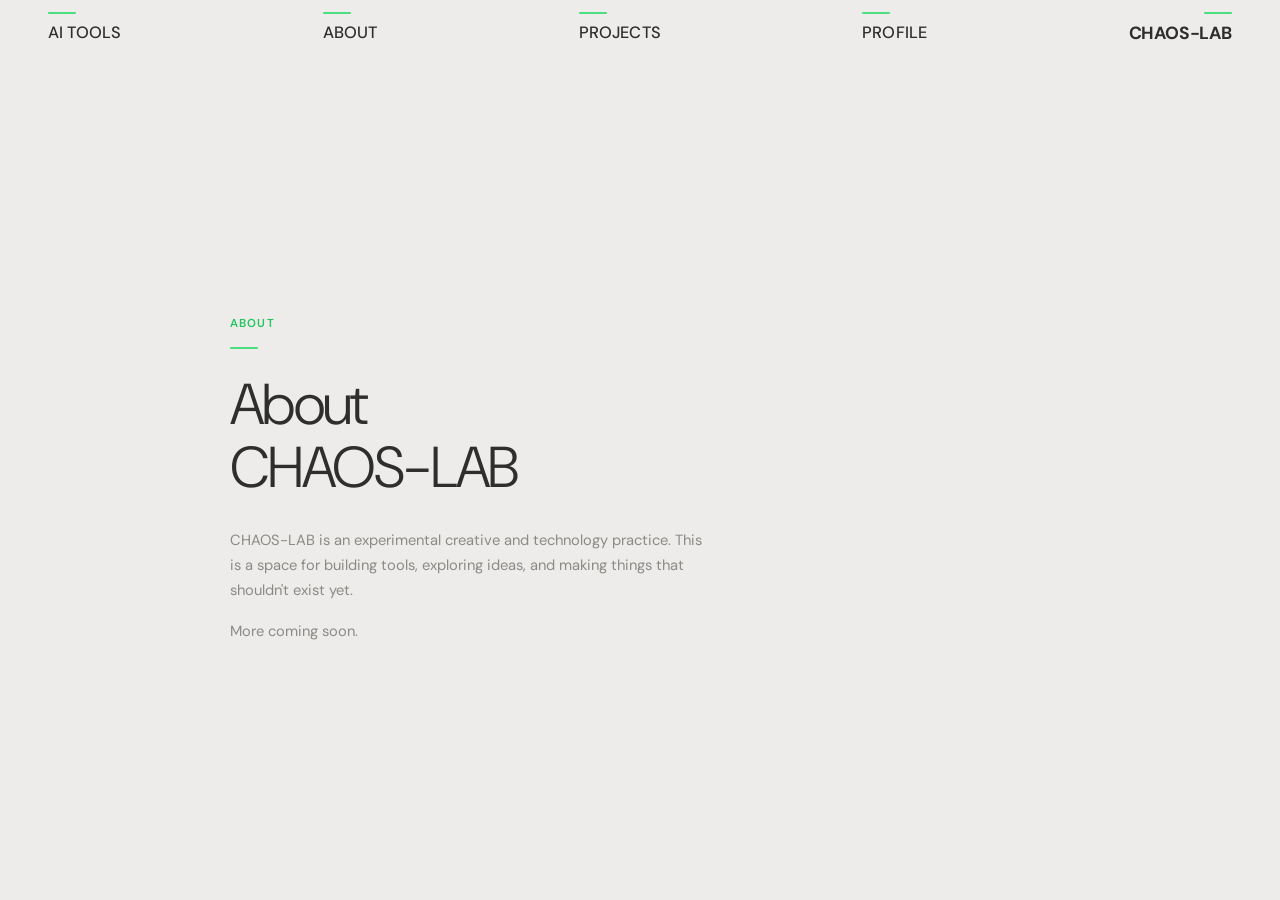
==== about/index.html @ 1e8b27f1 "Add files via upload" ====
<!DOCTYPE html>
<html lang="en">
<head>
<meta charset="UTF-8"/><meta name="viewport" content="width=device-width, initial-scale=1.0"/>
<title>About — CHAOS-LAB</title>
<link rel="preconnect" href="https://fonts.googleapis.com"/>
<link href="https://fonts.googleapis.com/css2?family=DM+Sans:wght@300;400;500;600&family=DM+Mono:wght@400;500&display=swap" rel="stylesheet"/>
<link rel="stylesheet" href="/shared.css"/>
</head>
<body>
<nav>
  <div class="nav-item"><div class="nav-dash"></div><a href="/tools/prompt-architect" class="nav-label">AI TOOLS</a></div>
  <div class="nav-item"><div class="nav-dash"></div><a href="/about" class="nav-label">ABOUT</a></div>
  <div class="nav-item"><div class="nav-dash"></div><a href="/projects" class="nav-label">PROJECTS</a></div>
  <div class="nav-item"><div class="nav-dash"></div><a href="/profile" class="nav-label">PROFILE</a></div>
  <div class="nav-right"><div class="nav-right-dash"></div><a href="/" class="nav-right-label">CHAOS-LAB</a></div>
</nav>
<main class="placeholder-hero content">
  <div class="placeholder-tag">About</div>
  <div class="section-dash"></div>
  <h1 class="page-title">About<br>CHAOS-LAB</h1>
  <p class="placeholder-body">CHAOS-LAB is an experimental creative and technology practice. This is a space for building tools, exploring ideas, and making things that shouldn't exist yet.</p>
  <p class="placeholder-body" style="margin-top:16px;">More coming soon.</p>
</main>
</body>
</html>
---- shared.css ----
*, *::before, *::after { box-sizing: border-box; margin: 0; padding: 0; }
:root {
  --bg: #eeecea;
  --surface: #f5f4f1;
  --border: #dddbd7;
  --border-light: #e5e3df;
  --text: #2e2e2c;
  --muted: #8a8a86;
  --green: #4ade80;
  --green-dark: #22c55e;
  --green-dim: rgba(74,222,128,0.18);
  --radius: 4px;
}
html, body { height: 100%; }
body { font-family: 'DM Sans', sans-serif; background: var(--bg); color: var(--text); min-height: 100vh; display: flex; flex-direction: column; }

/* NAV */
nav { position: fixed; top: 0; left: 0; right: 0; padding: 10px 48px 0; display: flex; align-items: flex-start; justify-content: space-between; z-index: 100; background: var(--bg); }


.nav-item { display: flex; flex-direction: column; padding-top: 2px; }
.nav-dash { width: 28px; height: 2px; background: var(--green); border-radius: 1px; margin-bottom: 8px; }
.nav-label { font-size: 1.025rem; font-weight: 500; color: var(--text); text-decoration: none; letter-spacing: 0.01em; margin-bottom: 5px; display: block; transition: color 0.15s; }
.nav-label:hover { color: var(--green-dark); }



.nav-right { display: flex; flex-direction: column; align-items: flex-end; padding-top: 2px; gap: 8px; }
.nav-right-dash { width: 28px; height: 2px; background: var(--green); border-radius: 1px; }
.nav-right-label { font-size: 1.1rem; font-weight: 700; letter-spacing: -0.01em; color: var(--text); text-decoration: none; transition: color 0.15s; }
.nav-right-label:hover { color: var(--green-dark); }

/* TOOL GRID */
.tool-grid { display: grid; grid-template-columns: repeat(3, 1fr); gap: 10px; margin-bottom: 32px; }
.tool-btn { padding: 14px 10px; border: 1px solid var(--border); border-radius: var(--radius); background: var(--surface); font-family: 'DM Sans', sans-serif; font-size: 0.72rem; font-weight: 600; letter-spacing: 0.09em; text-transform: uppercase; color: var(--muted); cursor: pointer; transition: all 0.15s; text-decoration: none; display: flex; align-items: center; justify-content: center; text-align: center; }
.tool-btn:hover { border-color: var(--green); color: var(--text); }
.tool-btn.active { background: var(--green); border-color: var(--green); color: var(--text); font-weight: 700; }
.tool-btn.soon { opacity: 0.45; cursor: default; pointer-events: none; }

/* SECTION DASH */
.section-dash { width: 28px; height: 2px; background: var(--green); border-radius: 1px; margin-bottom: 24px; }

/* CONTENT */
.content { max-width: 900px; margin: 0 auto; padding: 100px 40px 60px; width: 100%; flex: 1; }
.page-title { font-size: clamp(2.2rem, 5vw, 3.6rem); font-weight: 300; letter-spacing: -0.03em; color: var(--text); line-height: 1.1; margin-bottom: 12px; }
.page-sub { font-size: 0.92rem; color: var(--muted); line-height: 1.6; max-width: 480px; margin-bottom: 40px; }

/* SECTION LABEL */
.section-label { font-size: 0.72rem; font-weight: 600; letter-spacing: 0.09em; text-transform: uppercase; color: var(--muted); margin-bottom: 12px; }

/* INPUT CARD */
.input-card { background: var(--surface); border: 1px solid var(--border); border-radius: var(--radius); padding: 20px; margin-bottom: 24px; transition: border-color 0.2s; }
.input-card:focus-within { border-color: var(--green); }
.input-label { font-size: 0.72rem; font-weight: 600; color: var(--muted); letter-spacing: 0.07em; text-transform: uppercase; margin-bottom: 10px; display: block; }
textarea { width: 100%; border: none; outline: none; resize: none; font-family: 'DM Sans', sans-serif; font-size: 0.95rem; line-height: 1.6; color: var(--text); background: transparent; min-height: 120px; }
textarea::placeholder { color: var(--muted); }
.input-footer { display: flex; align-items: center; justify-content: space-between; margin-top: 14px; padding-top: 14px; border-top: 1px solid var(--border-light); }
.char-count { font-size: 0.75rem; color: var(--muted); font-family: 'DM Mono', monospace; }

/* BUTTONS */
.btn { display: inline-flex; align-items: center; gap: 7px; padding: 10px 22px; background: var(--green); color: var(--text); border: none; border-radius: var(--radius); font-family: 'DM Sans', sans-serif; font-size: 0.85rem; font-weight: 600; cursor: pointer; transition: background 0.15s, transform 0.1s; text-decoration: none; letter-spacing: 0.01em; }
.btn:hover { background: var(--green-dark); }
.btn:active { transform: scale(0.98); }
.btn:disabled { opacity: 0.45; cursor: not-allowed; transform: none; }
.btn-outline { background: transparent; color: var(--text); border: 1px solid var(--border); }
.btn-outline:hover { background: var(--surface); border-color: var(--green); }

/* SYSTEM TABS */
.system-tabs { display: flex; gap: 8px; margin-bottom: 28px; flex-wrap: wrap; }
.system-tab { padding: 7px 16px; border-radius: var(--radius); border: 1px solid var(--border); background: var(--surface); font-family: 'DM Sans', sans-serif; font-size: 0.72rem; font-weight: 600; letter-spacing: 0.09em; text-transform: uppercase; color: var(--muted); cursor: pointer; transition: all 0.15s; }
.system-tab:hover { border-color: var(--green); color: var(--text); background: var(--green-dim); }
.system-tab.active { background: var(--green); border-color: var(--green); color: var(--text); font-weight: 700; }

/* RESULTS */
.results { display: none; gap: 16px; animation: fadeUp 0.3s ease forwards; }
.results.visible { display: grid; grid-template-columns: 1fr; }
@keyframes fadeUp { from { opacity: 0; transform: translateY(10px); } to { opacity: 1; transform: translateY(0); } }
.result-card { background: var(--surface); border: 1px solid var(--border-light); border-radius: var(--radius); overflow: hidden; }
.result-card.enhanced { border-color: var(--green); }
.result-header { display: flex; align-items: center; justify-content: space-between; padding: 12px 16px; border-bottom: 1px solid var(--border-light); background: var(--surface); }
.result-card.enhanced .result-header { background: var(--green-dim); border-color: rgba(74,222,128,0.3); }
.result-header-left { display: flex; align-items: center; gap: 8px; }
.result-tag { font-size: 0.7rem; font-weight: 600; letter-spacing: 0.08em; text-transform: uppercase; color: var(--muted); }
.result-card.enhanced .result-tag { color: var(--text); }
.badge { font-size: 0.67rem; font-weight: 700; padding: 3px 8px; border-radius: 2px; background: var(--green); color: var(--text); letter-spacing: 0.05em; text-transform: uppercase; }
.btn-copy { display: flex; align-items: center; gap: 5px; padding: 4px 10px; border-radius: var(--radius); border: 1px solid var(--border-light); background: transparent; font-family: 'DM Sans', sans-serif; font-size: 0.72rem; font-weight: 500; color: var(--muted); cursor: pointer; transition: all 0.15s; }
.btn-copy:hover { border-color: var(--green); color: var(--text); }
.btn-copy.copied { border-color: var(--green); color: var(--green-dark); }
.result-body { padding: 18px; line-height: 1.7; color: var(--text); min-height: 120px; font-family: 'DM Mono', monospace; font-size: 0.82rem; }
.result-body.loading { display: flex; align-items: center; gap: 10px; color: var(--muted); font-family: 'DM Sans', sans-serif; font-size: 0.88rem; }

/* TIPS */
.tips { display: grid; grid-template-columns: repeat(3, 1fr); gap: 10px; margin-bottom: 28px; }
.tip-card { background: var(--surface); border: 1px solid var(--border-light); border-radius: var(--radius); padding: 14px 16px; cursor: pointer; transition: border-color 0.15s, background 0.15s; }
.tip-card:hover { border-color: var(--green); background: var(--green-dim); }
.tip-label { font-size: 0.67rem; font-weight: 700; letter-spacing: 0.08em; text-transform: uppercase; color: var(--green-dark); margin-bottom: 5px; }
.tip-text { font-size: 0.82rem; color: var(--text); line-height: 1.4; }

/* ERROR */
.error-msg { display: none; color: #b91c1c; font-size: 0.82rem; padding: 10px 14px; background: #fef2f2; border: 1px solid #fecaca; border-radius: var(--radius); margin-bottom: 16px; }
.error-msg.visible { display: block; }

/* SPINNER */
.spinner { width: 15px; height: 15px; border: 2px solid var(--border); border-top-color: var(--green-dark); border-radius: 50%; animation: spin 0.7s linear infinite; flex-shrink: 0; }
@keyframes spin { to { transform: rotate(360deg); } }

/* CROPPER */
.cropper-layout { display: grid; grid-template-columns: 1fr 300px; gap: 24px; align-items: start; }
.upload-zone { border: 1px dashed var(--border); border-radius: var(--radius); background: var(--surface); padding: 48px 24px; text-align: center; cursor: pointer; transition: border-color 0.15s, background 0.15s; margin-bottom: 24px; }
.upload-zone:hover { border-color: var(--green); background: var(--green-dim); }
.upload-zone.has-image { display: none; }
.upload-icon { color: var(--muted); margin-bottom: 12px; }
.upload-title { font-size: 0.92rem; font-weight: 500; color: var(--text); margin-bottom: 4px; }
.upload-sub { font-size: 0.8rem; color: var(--muted); }
.canvas-wrap { display: none; flex-direction: column; gap: 12px; }
.canvas-wrap.visible { display: flex; }
.canvas-container { position: relative; background: #c8c8c4; border-radius: var(--radius); overflow: hidden; cursor: move; user-select: none; }
#cropCanvas { display: block; width: 100%; height: auto; }
.controls-panel { background: var(--surface); border: 1px solid var(--border-light); border-radius: var(--radius); overflow: hidden; }
.controls-section { padding: 16px 18px; border-bottom: 1px solid var(--border-light); }
.controls-section:last-child { border-bottom: none; }
.controls-title { font-size: 0.7rem; font-weight: 600; letter-spacing: 0.09em; text-transform: uppercase; color: var(--muted); margin-bottom: 12px; }
.size-inputs { display: grid; grid-template-columns: 1fr auto 1fr; gap: 8px; align-items: center; margin-bottom: 10px; }
.size-input-wrap { display: flex; flex-direction: column; gap: 4px; }
.size-input-label { font-size: 0.67rem; color: var(--muted); font-weight: 600; letter-spacing: 0.06em; text-transform: uppercase; }
.size-input { width: 100%; padding: 8px 10px; border: 1px solid var(--border); border-radius: var(--radius); font-family: 'DM Mono', monospace; font-size: 0.88rem; color: var(--text); background: var(--surface); outline: none; transition: border-color 0.15s; text-align: center; }
.size-input:focus { border-color: var(--green); }
.size-divider { color: var(--muted); font-size: 1rem; text-align: center; padding-top: 16px; }
.zoom-note { font-size: 0.7rem; color: var(--muted); line-height: 1.5; margin-bottom: 12px; }
.zoom-note strong { color: var(--text); font-weight: 600; }
.zoom-row { display: flex; align-items: center; gap: 10px; }
.zoom-label { font-size: 0.72rem; color: var(--muted); white-space: nowrap; font-family: 'DM Mono', monospace; min-width: 36px; text-align: right; }
input[type="range"] { flex: 1; -webkit-appearance: none; height: 2px; background: var(--border); border-radius: 2px; outline: none; cursor: pointer; }
input[type="range"]::-webkit-slider-thumb { -webkit-appearance: none; width: 14px; height: 14px; border-radius: 50%; background: var(--green-dark); cursor: pointer; transition: transform 0.1s; }
input[type="range"]::-webkit-slider-thumb:hover { transform: scale(1.2); }
.nudge-grid { display: grid; grid-template-columns: repeat(3, 1fr); gap: 5px; max-width: 120px; margin: 0 auto; }
.nudge-btn { width: 100%; aspect-ratio: 1; display: flex; align-items: center; justify-content: center; border: 1px solid var(--border-light); border-radius: var(--radius); background: var(--surface); color: var(--text); cursor: pointer; transition: all 0.12s; }
.nudge-btn:hover { background: var(--green-dim); border-color: var(--green); }
.nudge-btn:active { background: var(--green); }
.nudge-btn.empty { border: none; background: transparent; cursor: default; pointer-events: none; }
.format-row { display: flex; gap: 8px; margin-bottom: 12px; }
.format-btn { flex: 1; padding: 7px; border: 1px solid var(--border); border-radius: var(--radius); background: var(--surface); font-family: 'DM Sans', sans-serif; font-size: 0.72rem; font-weight: 600; letter-spacing: 0.07em; text-transform: uppercase; color: var(--muted); cursor: pointer; transition: all 0.15s; text-align: center; }
.format-btn:hover { border-color: var(--green); color: var(--text); }
.format-btn.active { background: var(--green); border-color: var(--green); color: var(--text); font-weight: 700; }
.crop-info { font-size: 0.7rem; color: var(--muted); font-family: 'DM Mono', monospace; }
.change-image { font-size: 0.76rem; color: var(--muted); cursor: pointer; text-decoration: underline; text-underline-offset: 3px; background: none; border: none; font-family: 'DM Sans', sans-serif; padding: 0; transition: color 0.15s; }
.change-image:hover { color: var(--text); }

/* PLACEHOLDER PAGES */
.placeholder-hero { flex: 1; display: flex; flex-direction: column; justify-content: center; padding: 120px 40px 60px; }
.placeholder-tag { font-size: 0.72rem; font-weight: 600; letter-spacing: 0.1em; text-transform: uppercase; color: var(--green-dark); margin-bottom: 16px; }
.placeholder-body { font-size: 0.92rem; color: var(--muted); line-height: 1.7; max-width: 480px; margin-top: 16px; }

@media (max-width: 768px) {
  nav { gap: 18px; padding: 10px 20px 0; }
  .content { padding: 90px 20px 40px; }
  .cropper-layout { grid-template-columns: 1fr; }
  .tips { grid-template-columns: 1fr; }
  .tool-grid { grid-template-columns: 1fr 1fr; }
}
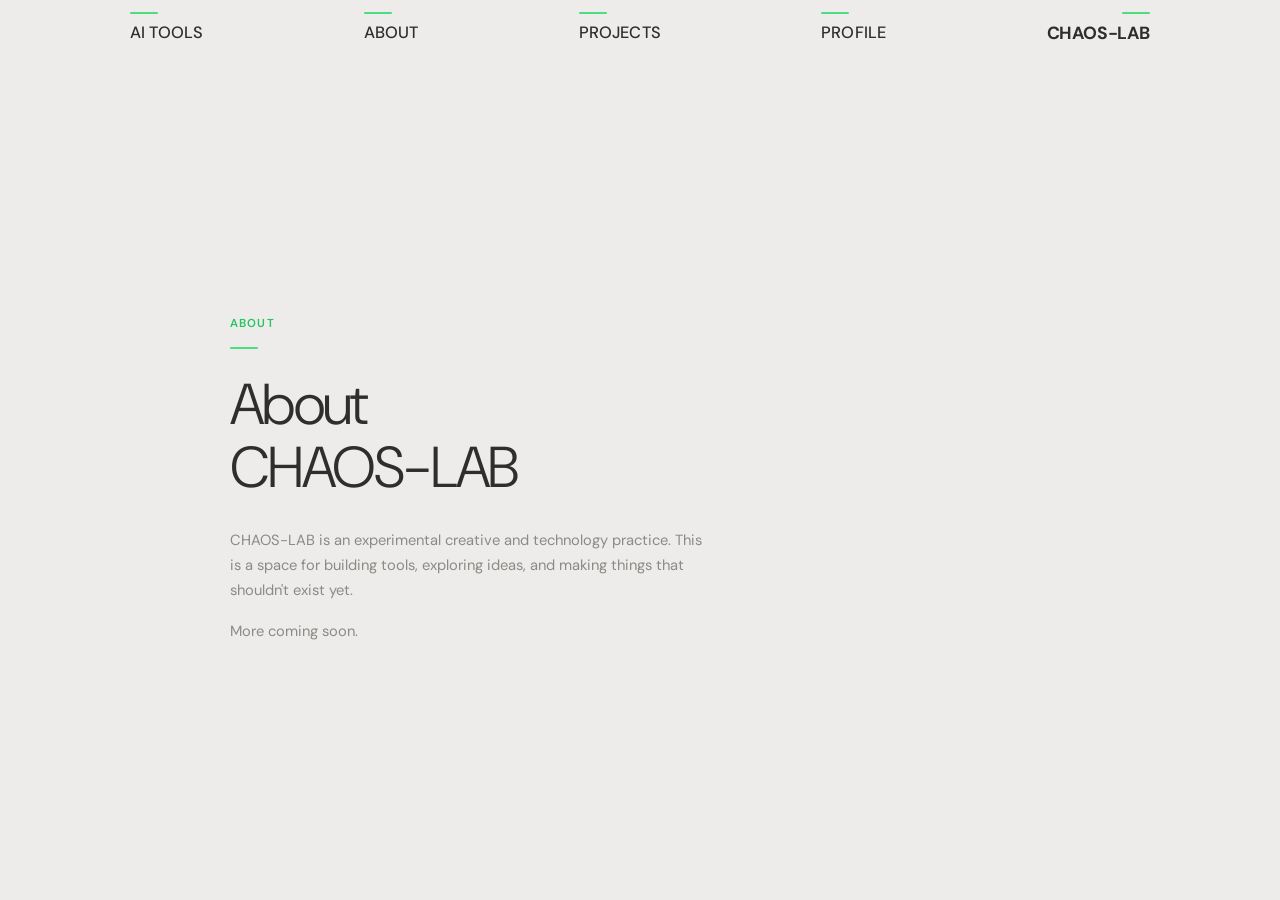
==== commit b522f80c: "Add files via upload" ====
--- a/about/index.html
+++ b/about/index.html
@@ -9,11 +9,13 @@
 </head>
 <body>
 <nav>
-  <div class="nav-item"><div class="nav-dash"></div><a href="/tools/prompt-architect" class="nav-label">AI TOOLS</a></div>
+<div class="nav-inner">
+<div class="nav-item"><div class="nav-dash"></div><a href="/tools/prompt-architect" class="nav-label">AI TOOLS</a></div>
   <div class="nav-item"><div class="nav-dash"></div><a href="/about" class="nav-label">ABOUT</a></div>
   <div class="nav-item"><div class="nav-dash"></div><a href="/projects" class="nav-label">PROJECTS</a></div>
   <div class="nav-item"><div class="nav-dash"></div><a href="/profile" class="nav-label">PROFILE</a></div>
   <div class="nav-right"><div class="nav-right-dash"></div><a href="/" class="nav-right-label">CHAOS-LAB</a></div>
+</div>
 </nav>
 <main class="placeholder-hero content">
   <div class="placeholder-tag">About</div>
--- a/shared.css
+++ b/shared.css
@@ -15,7 +15,8 @@
 body { font-family: 'DM Sans', sans-serif; background: var(--bg); color: var(--text); min-height: 100vh; display: flex; flex-direction: column; }
 
 /* NAV */
-nav { position: fixed; top: 0; left: 0; right: 0; padding: 10px 48px 0; display: flex; align-items: flex-start; justify-content: space-between; z-index: 100; background: var(--bg); }
+nav { position: fixed; top: 0; left: 0; right: 0; z-index: 100; background: var(--bg); }
+.nav-inner { max-width: 1100px; margin: 0 auto; padding: 10px 40px 0; display: flex; align-items: flex-start; justify-content: space-between; }
 
 
 .nav-item { display: flex; flex-direction: column; padding-top: 2px; }
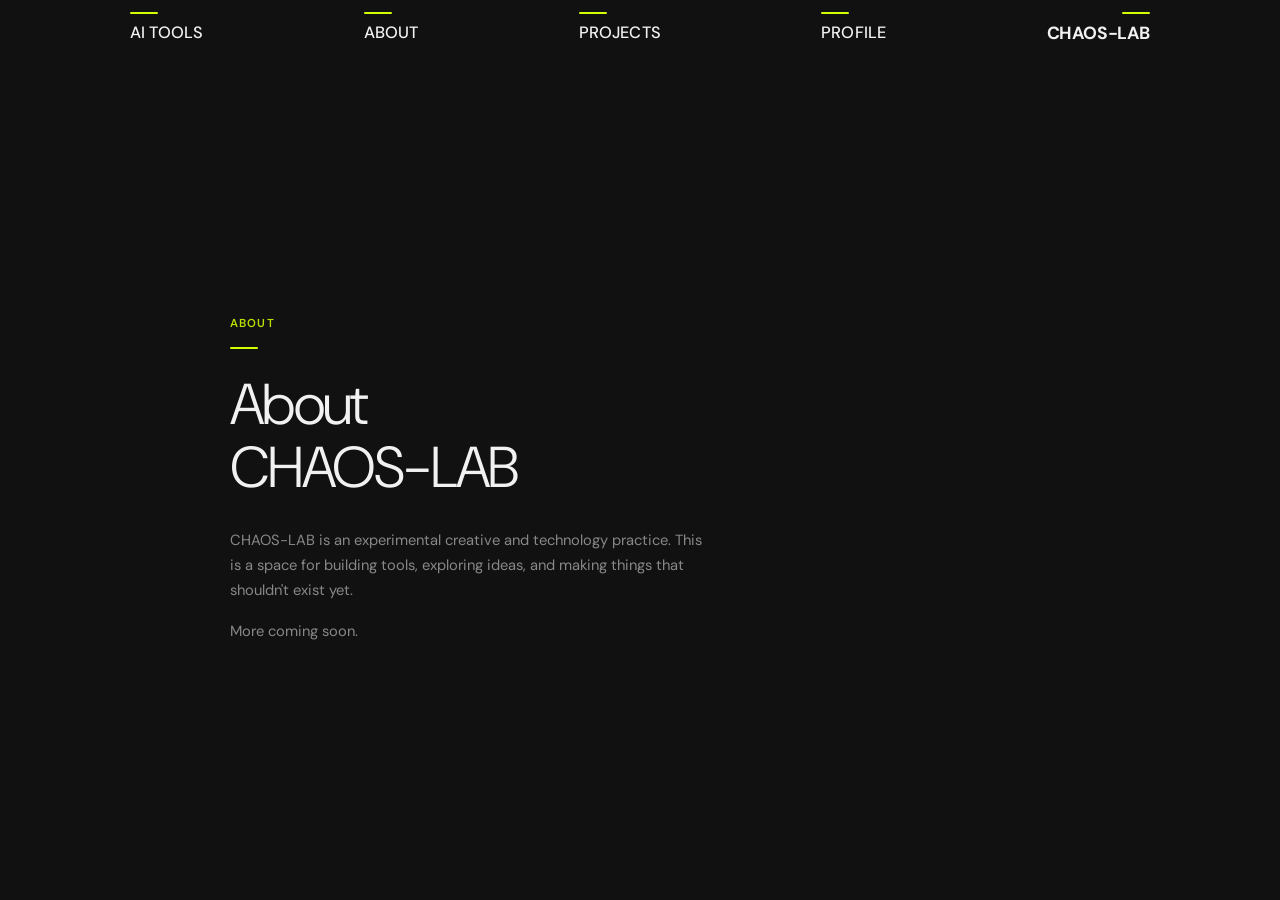
==== commit 5d2ab030: "Add files via upload" ====
--- a/about/index.html
+++ b/about/index.html
@@ -10,13 +10,32 @@
 <body>
 <nav>
 <div class="nav-inner">
-<div class="nav-item"><div class="nav-dash"></div><a href="/tools/prompt-architect" class="nav-label">AI TOOLS</a></div>
+  <div class="nav-item"><div class="nav-dash"></div><a href="/tools/prompt-architect" class="nav-label">AI TOOLS</a></div>
   <div class="nav-item"><div class="nav-dash"></div><a href="/about" class="nav-label">ABOUT</a></div>
   <div class="nav-item"><div class="nav-dash"></div><a href="/projects" class="nav-label">PROJECTS</a></div>
   <div class="nav-item"><div class="nav-dash"></div><a href="/profile" class="nav-label">PROFILE</a></div>
-  <div class="nav-right"><div class="nav-right-dash"></div><a href="/" class="nav-right-label">CHAOS-LAB</a></div>
+  <div class="nav-right">
+    <div class="nav-right-dash"></div>
+    <a href="/" class="nav-right-label">CHAOS-LAB</a>
+    <button class="nav-hamburger" id="hamburger" onclick="toggleMenu()" aria-label="Menu">
+      <span></span><span></span><span></span>
+    </button>
+  </div>
 </div>
 </nav>
+<div class="nav-drawer" id="nav-drawer">
+  <a href="/tools/prompt-architect">AI TOOLS</a>
+  <a href="/about">ABOUT</a>
+  <a href="/projects">PROJECTS</a>
+  <a href="/profile">PROFILE</a>
+</div>
+<script>
+function toggleMenu(){
+  document.getElementById('hamburger').classList.toggle('open');
+  document.getElementById('nav-drawer').classList.toggle('open');
+  document.body.style.overflow = document.getElementById('nav-drawer').classList.contains('open') ? 'hidden' : '';
+}
+</script>
 <main class="placeholder-hero content">
   <div class="placeholder-tag">About</div>
   <div class="section-dash"></div>
--- a/shared.css
+++ b/shared.css
@@ -1,14 +1,14 @@
 *, *::before, *::after { box-sizing: border-box; margin: 0; padding: 0; }
 :root {
-  --bg: #eeecea;
-  --surface: #f5f4f1;
-  --border: #dddbd7;
-  --border-light: #e5e3df;
-  --text: #2e2e2c;
-  --muted: #8a8a86;
-  --green: #4ade80;
-  --green-dark: #22c55e;
-  --green-dim: rgba(74,222,128,0.18);
+  --bg: #111112;
+  --surface: #1a1a1b;
+  --border: #2e2e2f;
+  --border-light: #252526;
+  --text: #F1F1F1;
+  --muted: #888889;
+  --green: #D2FF00;
+  --green-dark: #b8e000;
+  --green-dim: rgba(210,255,0,0.12);
   --radius: 4px;
 }
 html, body { height: 100%; }
@@ -33,9 +33,9 @@
 
 /* TOOL GRID */
 .tool-grid { display: grid; grid-template-columns: repeat(3, 1fr); gap: 10px; margin-bottom: 32px; }
-.tool-btn { padding: 14px 10px; border: 1px solid var(--border); border-radius: var(--radius); background: var(--surface); font-family: 'DM Sans', sans-serif; font-size: 0.72rem; font-weight: 600; letter-spacing: 0.09em; text-transform: uppercase; color: var(--muted); cursor: pointer; transition: all 0.15s; text-decoration: none; display: flex; align-items: center; justify-content: center; text-align: center; }
-.tool-btn:hover { border-color: var(--green); color: var(--text); }
-.tool-btn.active { background: var(--green); border-color: var(--green); color: var(--text); font-weight: 700; }
+.tool-btn { padding: 14px 10px; border: 1px solid var(--border); border-radius: var(--radius); background: var(--surface); font-family: 'DM Sans', sans-serif; font-size: 0.72rem; font-weight: 600; letter-spacing: 0.09em; text-transform: uppercase; color: var(--muted); cursor: pointer; transition: all 0.15s; text-decoration: none; display: flex; align-items: center; justify-content: center; text-align: center; white-space: nowrap; }
+.tool-btn:hover { border-color: var(--green); }
+.tool-btn.active { background: var(--green); border-color: var(--green); color: #111112; font-weight: 700; }
 .tool-btn.soon { opacity: 0.45; cursor: default; pointer-events: none; }
 
 /* SECTION DASH */
@@ -59,7 +59,7 @@
 .char-count { font-size: 0.75rem; color: var(--muted); font-family: 'DM Mono', monospace; }
 
 /* BUTTONS */
-.btn { display: inline-flex; align-items: center; gap: 7px; padding: 10px 22px; background: var(--green); color: var(--text); border: none; border-radius: var(--radius); font-family: 'DM Sans', sans-serif; font-size: 0.85rem; font-weight: 600; cursor: pointer; transition: background 0.15s, transform 0.1s; text-decoration: none; letter-spacing: 0.01em; }
+.btn { display: inline-flex; align-items: center; gap: 7px; padding: 10px 22px; background: var(--green); color: #111112; border: none; border-radius: var(--radius); font-family: 'DM Sans', sans-serif; font-size: 0.85rem; font-weight: 600; cursor: pointer; transition: background 0.15s, transform 0.1s; text-decoration: none; letter-spacing: 0.01em; }
 .btn:hover { background: var(--green-dark); }
 .btn:active { transform: scale(0.98); }
 .btn:disabled { opacity: 0.45; cursor: not-allowed; transform: none; }
@@ -69,8 +69,8 @@
 /* SYSTEM TABS */
 .system-tabs { display: flex; gap: 8px; margin-bottom: 28px; flex-wrap: wrap; }
 .system-tab { padding: 7px 16px; border-radius: var(--radius); border: 1px solid var(--border); background: var(--surface); font-family: 'DM Sans', sans-serif; font-size: 0.72rem; font-weight: 600; letter-spacing: 0.09em; text-transform: uppercase; color: var(--muted); cursor: pointer; transition: all 0.15s; }
-.system-tab:hover { border-color: var(--green); color: var(--text); background: var(--green-dim); }
-.system-tab.active { background: var(--green); border-color: var(--green); color: var(--text); font-weight: 700; }
+.system-tab:hover { border-color: var(--green); background: var(--green-dim); }
+.system-tab.active { background: var(--green); border-color: var(--green); color: #111112; font-weight: 700; }
 
 /* RESULTS */
 .results { display: none; gap: 16px; animation: fadeUp 0.3s ease forwards; }
@@ -83,7 +83,7 @@
 .result-header-left { display: flex; align-items: center; gap: 8px; }
 .result-tag { font-size: 0.7rem; font-weight: 600; letter-spacing: 0.08em; text-transform: uppercase; color: var(--muted); }
 .result-card.enhanced .result-tag { color: var(--text); }
-.badge { font-size: 0.67rem; font-weight: 700; padding: 3px 8px; border-radius: 2px; background: var(--green); color: var(--text); letter-spacing: 0.05em; text-transform: uppercase; }
+.badge { font-size: 0.67rem; font-weight: 700; padding: 3px 8px; border-radius: 2px; background: var(--green); color: #111112; letter-spacing: 0.05em; text-transform: uppercase; }
 .btn-copy { display: flex; align-items: center; gap: 5px; padding: 4px 10px; border-radius: var(--radius); border: 1px solid var(--border-light); background: transparent; font-family: 'DM Sans', sans-serif; font-size: 0.72rem; font-weight: 500; color: var(--muted); cursor: pointer; transition: all 0.15s; }
 .btn-copy:hover { border-color: var(--green); color: var(--text); }
 .btn-copy.copied { border-color: var(--green); color: var(--green-dark); }
@@ -98,7 +98,7 @@
 .tip-text { font-size: 0.82rem; color: var(--text); line-height: 1.4; }
 
 /* ERROR */
-.error-msg { display: none; color: #b91c1c; font-size: 0.82rem; padding: 10px 14px; background: #fef2f2; border: 1px solid #fecaca; border-radius: var(--radius); margin-bottom: 16px; }
+.error-msg { display: none; color: #ff6b6b; font-size: 0.82rem; padding: 10px 14px; background: #2a1515; border: 1px solid #5a2020; border-radius: var(--radius); margin-bottom: 16px; }
 .error-msg.visible { display: block; }
 
 /* SPINNER */
@@ -115,7 +115,7 @@
 .upload-sub { font-size: 0.8rem; color: var(--muted); }
 .canvas-wrap { display: none; flex-direction: column; gap: 12px; }
 .canvas-wrap.visible { display: flex; }
-.canvas-container { position: relative; background: #c8c8c4; border-radius: var(--radius); overflow: hidden; cursor: move; user-select: none; }
+.canvas-container { position: relative; background: #222223; border-radius: var(--radius); overflow: hidden; cursor: move; user-select: none; }
 #cropCanvas { display: block; width: 100%; height: auto; }
 .controls-panel { background: var(--surface); border: 1px solid var(--border-light); border-radius: var(--radius); overflow: hidden; }
 .controls-section { padding: 16px 18px; border-bottom: 1px solid var(--border-light); }
@@ -141,8 +141,8 @@
 .nudge-btn.empty { border: none; background: transparent; cursor: default; pointer-events: none; }
 .format-row { display: flex; gap: 8px; margin-bottom: 12px; }
 .format-btn { flex: 1; padding: 7px; border: 1px solid var(--border); border-radius: var(--radius); background: var(--surface); font-family: 'DM Sans', sans-serif; font-size: 0.72rem; font-weight: 600; letter-spacing: 0.07em; text-transform: uppercase; color: var(--muted); cursor: pointer; transition: all 0.15s; text-align: center; }
-.format-btn:hover { border-color: var(--green); color: var(--text); }
-.format-btn.active { background: var(--green); border-color: var(--green); color: var(--text); font-weight: 700; }
+.format-btn:hover { border-color: var(--green); }
+.format-btn.active { background: var(--green); border-color: var(--green); color: #111112; font-weight: 700; }
 .crop-info { font-size: 0.7rem; color: var(--muted); font-family: 'DM Mono', monospace; }
 .change-image { font-size: 0.76rem; color: var(--muted); cursor: pointer; text-decoration: underline; text-underline-offset: 3px; background: none; border: none; font-family: 'DM Sans', sans-serif; padding: 0; transition: color 0.15s; }
 .change-image:hover { color: var(--text); }
@@ -152,10 +152,105 @@
 .placeholder-tag { font-size: 0.72rem; font-weight: 600; letter-spacing: 0.1em; text-transform: uppercase; color: var(--green-dark); margin-bottom: 16px; }
 .placeholder-body { font-size: 0.92rem; color: var(--muted); line-height: 1.7; max-width: 480px; margin-top: 16px; }
 
+/* HAMBURGER BUTTON — hidden on desktop */
+.nav-hamburger {
+  display: none;
+  flex-direction: column;
+  justify-content: center;
+  gap: 5px;
+  background: none;
+  border: none;
+  cursor: pointer;
+  padding: 4px;
+  margin-left: 12px;
+}
+.nav-hamburger span {
+  display: block;
+  width: 22px;
+  height: 2px;
+  background: var(--text);
+  border-radius: 2px;
+  transition: all 0.25s ease;
+  transform-origin: center;
+}
+/* Animate to X */
+.nav-hamburger.open span:nth-child(1) { transform: translateY(7px) rotate(45deg); }
+.nav-hamburger.open span:nth-child(2) { opacity: 0; transform: scaleX(0); }
+.nav-hamburger.open span:nth-child(3) { transform: translateY(-7px) rotate(-45deg); }
+
+/* DRAWER — fullscreen mobile menu */
+.nav-drawer {
+  display: none;
+  position: fixed;
+  top: 0; left: 0; right: 0; bottom: 0;
+  background: #111112;
+  z-index: 99;
+  flex-direction: column;
+  align-items: flex-start;
+  justify-content: center;
+  padding: 60px 40px;
+  gap: 8px;
+}
+.nav-drawer.open { display: flex; }
+.nav-drawer a {
+  font-size: clamp(2rem, 8vw, 3.5rem);
+  font-weight: 300;
+  letter-spacing: -0.02em;
+  color: var(--text);
+  text-decoration: none;
+  line-height: 1.2;
+  transition: color 0.15s;
+}
+.nav-drawer a:hover { color: var(--green); }
+
 @media (max-width: 768px) {
-  nav { gap: 18px; padding: 10px 20px 0; }
-  .content { padding: 90px 20px 40px; }
+
+  /* NAV — hide desktop links, show hamburger */
+  .nav-inner { padding: 12px 20px 0; }
+  .nav-item { display: none; }
+  .nav-hamburger { display: flex; }
+
+  /* HERO */
+  .hero { padding: 80px 24px 48px; }
+  .hero-title { font-size: clamp(3rem, 18vw, 6rem); }
+  .hero-sub { font-size: 0.78rem; letter-spacing: 0.1em; margin-top: 14px; }
+  .hero-mask { width: 90vw; max-width: 420px; opacity: 0.45; }
+  .hero-dash { margin-left: 0; align-self: center; }
+
+  /* CONTENT PAGES */
+  .content { padding: 80px 20px 40px; }
+  .page-title { font-size: clamp(1.8rem, 8vw, 2.4rem); }
+  .page-sub { font-size: 0.86rem; }
+
+  /* TOOL GRID — single column, text stays on one line */
+  .tool-grid { grid-template-columns: 1fr; gap: 8px; }
+  .tool-btn { font-size: 0.72rem; padding: 14px 16px; white-space: nowrap; overflow: hidden; text-overflow: ellipsis; }
+
+  /* CROPPER */
   .cropper-layout { grid-template-columns: 1fr; }
   .tips { grid-template-columns: 1fr; }
-  .tool-grid { grid-template-columns: 1fr 1fr; }
-}
+
+  /* INPUT */
+  .input-card { padding: 16px; }
+  textarea { font-size: 0.9rem; min-height: 100px; }
+
+  /* BUTTONS */
+  .btn { width: 100%; justify-content: center; padding: 12px 20px; }
+
+  /* SYSTEM TABS */
+  .system-tabs { gap: 6px; }
+  .system-tab { font-size: 0.68rem; padding: 6px 12px; }
+
+  /* RESULTS */
+  .result-body { font-size: 0.78rem; padding: 14px; }
+
+  /* PLACEHOLDER */
+  .placeholder-hero { padding: 100px 24px 48px; }
+}
+
+@media (max-width: 480px) {
+  .nav-inner { padding: 10px 16px 0; }
+  .hero-title { font-size: clamp(2.6rem, 20vw, 4rem); }
+  .nav-drawer { padding: 60px 28px; }
+  .nav-drawer a { font-size: clamp(1.8rem, 10vw, 2.8rem); }
+}
